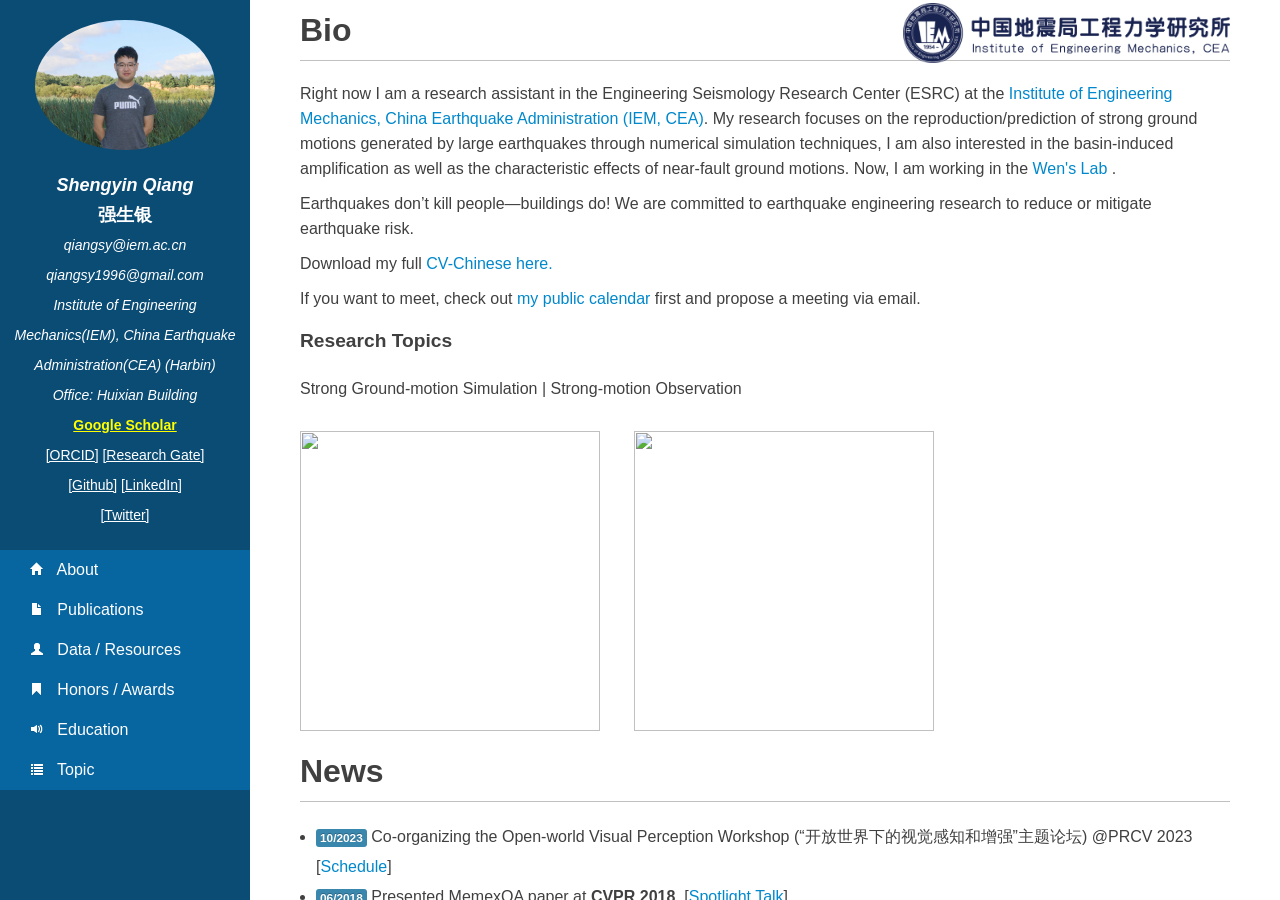
==== index.html @ 588b6cfa "Update index.html" ====
<html>
<head>
	<meta  http-equiv="Content-Type" content="text/html; charset=utf-8" />
	<meta name="viewport" content="width=device-width, initial-scale=1, user-scalable=1" />
	<link rel="stylesheet" type="text/css" href="utils/bootstrap.min.css"/>
  <script language="javascript" src="utils/jquery.min.js"></script>
	<script language="javascript" src="utils/bootstrap.min.js"></script>
  <!-- -->
  <link rel="stylesheet" type="text/css" href="https://cdnjs.cloudflare.com/ajax/libs/lato-font/3.0.0/css/lato-font.min.css"/>
	<link rel="stylesheet" type="text/css" href="utils/cssReset.css"/>
  <link rel="stylesheet" type="text/css" href="utils/css_layout.css"/>
	<title> Shengyin Qiang / 强生银</title>
  <!-- 搜索引擎优化stuff -->
	<meta name="description"
    content="Academic website for Shengyin Qiang. Right now I am a research assistant in the Engineering Seismology Research Center (ESRC) at the Institute of Engineering Mechanics, China Earthquake Administration (IEM, CEA)</a>. My research focuses on the reproduction/prediction of strong ground motions generated by large earthquakes through numerical simulation techniques, I am also interested in the basin-induced amplification as well as the characteristic effects of near-fault ground motions. Now, I am working in the Wen's Lab.">
	<meta name="keywords" content="Shengyin Qiang,PhD,Institute of Engineering Mechanics, China Earthquake Administration (IEM, CEA)">

	<!-- Global site tag (gtag.js) - Google Analytics -->
  <script async src="https://scholar.google.com.hk/citations?user=JVarl3oAAAAJ&hl=zh-CN"></script>
  <script>
  	// for Google Analytics, for free!
    window.dataLayer = window.dataLayer || [];
    function gtag(){dataLayer.push(arguments);}
    gtag('js', new Date());
    gtag('config', 'UA-156016426-1');

  </script>

</head>
<body>
<div id="sidebar">
  <img class='me' src="resources/me.jpeg"></img>
  <br/>
  <div class="info">
    <h2 class="name"> Shengyin Qiang</h2>
    <h2 class="name_chinese">强生银</h2>
    <h2 class="email">qiangsy@iem.ac.cn</h2>
    <h2 class="email">qiangsy1996@gmail.com</h2>
    <h2 class="email"> Institute of Engineering Mechanics(IEM), China Earthquake Administration(CEA) (Harbin) </h2>
    <h2 class="email">Office: Huixian Building</h2>
    <h2 class="link">
      <a style="font-size: 14px; color: yellow; font-weight: bold;" https://scholar.google.com.hk/citations?user=JVarl3oAAAAJ&hl=zh-CN">Google Scholar</a>
    </h2>
    <h2 class="link">
      <a href="https://orcid.org/0000-0002-7255-4956">[ORCID]</a>
      <a href="https://www.researchgate.net/profile/ ">[Research Gate]</a>
    </h2>
    <h2 class="link">
      <a href="https://github.com/qiangshen1">[Github]</a>
      <a href="https://www.linkedin.com/in/qiangsy/">[LinkedIn]</a>
    </h2>
    <h2 class="link">
      <a href="https://twitter.com/qiangsy1">[Twitter]</a>
    </h2>

  </div>
  <div id="navigation">
    <a class="nav_item" href="./index.html">
      <i class="icon icon-home icon-white"></i> &nbsp; About
    </a>
    <a class="nav_item" href="./publication.html#publications">
      <i class="icon icon-file icon-white"></i> &nbsp; Publications
    </a>
      <a class="nav_item" href="./publication.html#data">
      <i class="icon icon-user icon-white"></i> &nbsp; Data / Resources
    </a>  
    <a class="nav_item" href="./index.html#awards">
      <i class="icon icon-bookmark icon-white"></i> &nbsp; Honors / Awards
    </a>
    <a class="nav_item" href="./index.html#education">
      <i class="icon icon-volume-up icon-white"></i> &nbsp; Education
    </a>
    <a class="nav_item" href="./awesome.html">
      <i class="icon icon-list icon-white"></i> &nbsp; Topic
    </a>

  </div>
</div>

<div id="main">
  <div class="title">
    <a class="title_link" id="bio" href="#bio">Bio</a>
    <!--<img src="https://visitor-badge.glitch.me/badge?page_id=JunweiLiang.JunweiLiang&right_color=green" alt=""/>-->
    <img src="https://vbr.wocr.tk/badge?page_id=qiangsy.qiangsy1g&right_color=green" alt=""/>

    <img id="logo" src="resources/IEM-logo.jpg"></img>
  </div>
  <div class="content">

   Right now I am a research assistant in the Engineering Seismology Research Center (ESRC) at the <a href="https://www.iem.ac.cn/">Institute of Engineering Mechanics, China Earthquake Administration (IEM, CEA)</a>. 
    My research focuses on the reproduction/prediction of strong ground motions generated by large earthquakes through numerical simulation techniques, I am also interested in the basin-induced amplification as well as the characteristic effects of near-fault ground motions. Now, I am working in the <a href="https://www.researchgate.net/profile/Ruizhi-Wen">Wen's Lab </a>.

    <div class="linebreak"></div>
	  
     Earthquakes don’t kill people—buildings do! We are committed to earthquake engineering research to reduce or mitigate earthquake risk.
	  
    <div class="linebreak"></div>
     Download my full <a class="" href="resources/CV-Qiang-CN.pdf">CV-Chinese here. </a>
	     
    <div class="linebreak"></div>
    If you want to meet, check out <a href="https://calendar.google.com/calendar/embed?src=qiangsy1996%40gmail.com&ctz=Asia%2FShanghai" target="_blank">my public calendar</a> first and propose a meeting via email.
  </div>

  <div class="subtitle">
    <a class="title_link" id="group" href="#group">Research Topics</a>
  </div>

  <div class="content">
    Strong Ground-motion Simulation |  Strong-motion Observation 

    <div class="linebreak"></div>

    <img src="resources/ludingm6p8_google_sta.gif" style="height:300px;margin:20px 30px 0 0"></img>
    <img src="resources/structure_wave.gif" style="height:300px;margin:20px 30px 0 0"></img>

  </div>

  <div class="title">
    <a class="title_link" id="news" href="#news">News</a>
  </div>

  <div class="content">
    <ul>
      <li><span class="label label-info">10/2023</span> Co-organizing the Open-world Visual Perception Workshop (“开放世界下的视觉感知和增强”主题论坛) @PRCV 2023
        [<a href="https://mp.weixin.qq.com/s/ib9aKBhQhoaAFqZB93F3wQ">Schedule</a>] </li>
      <li><span class="label label-info">06/2018</span> Presented MemexQA paper at <span style="font-weight:bold">CVPR 2018</span>. [<a href="https://youtu.be/TBOnKekODCI?t=1h11m29s" target="_blank">Spotlight Talk</a>]</li>
      <!--<li>[03/2017] Two papers accepted by ICASSP 2017.</li>
      <li>[02/2017] Two demo papers accepted by <span style="font-weight:bold">AAAI 2017</span>.</li>-->
      <li><span class="label label-info">11/2016</span> <span style="font-weight:bold">Best performer</span> in the NIST TRECVID 2016 Ad-hoc Video Search Challenge (no annotation track).</li>
      <!--<li>[02/2016] One oral paper accepted by <span style="font-weight:bold">IJCAI 2016</span>.</li>-->
    </ul>
  </div>

  <div class="title">
    <a class="title_link" id="media" href="#education">Work experience</a>
  </div>
  <div class="content">
    <ul>
      <li>
        <span style="font-weight: bold"> 2024.06-Now  &nbsp&nbsp&nbsp&nbsp   Research assistant <br> </span>
        </li>

    </ul>
  </div>
	
  <div class="title">
    <a class="title_link" id="media" href="#education">Education</a>
  </div>
  <div class="content">
    <ul>
      <li>
        <span style="font-weight: bold">2020.09-2024.06  Ph.D in  Earthquake Engineering, Civil Engineering<br>. 
	</span> <span style="font-style: italic;"> <a href="https://www.iem.ac.cn/">Institute of Engineering Mechanics(IEM), CEA</a>, Harbin, China.</span>
	</span> <span style="font-style: italic;"> PhD thesis ss</span>      
        </li>
        <li>
	<span style="font-weight: bold">2018.09-2020.06  M.S. in  Earthquake Engineering, Civil Engineering<br>. </span> <span style="font-style: italic;"> <a href="https://www.iem.ac.cn/">Institute of Engineering Mechanics(IEM), CEA</a>, Harbin, China.</span>
	</li>
        <li>
	<span style="font-weight: bold">2014.09-2018.06  B.S. in  Civil Engineering<br>. </span> <span style="font-style: italic;"> <a href="http://www.neepu.edu.cn/">Northeast Electric Power University</a>, Jinlin, China.</span>
	</li>
    </ul>
  </div>

  <div class="title">
    <a class="title_link" id="awards" href="#awards">Awards</a>
  </div>
  <div class="content">
    <ul>
      <li>National Scholarship for Doctoral Excellence <div class="float-right">2023.11</div></li>    
      <li>First-level Scholarship, Institute of Engineering Mechanics, CEA <div class="float-right">2020-2023</div></li>
      <li>National Encouragement Scholarship <div class="float-right">2017</div></li>
      <li>First/Second Prize Scholarship, Northeast Electric Power University<div class="float-right">2017</div></li>    
      <li>Government Scholarship of Jilin Province<div class="float-right">2016</div></li> 
	 <br/>
        <img style="height:300px;width:1000px" src="resources/earth-2.jpg"></img><br>
	<span style="font-style: italic;"> @星球研究所(Institute For Planets)</span>
      </li>    
    </ul>
  </div>


	
<!--
	a Shengyin Qiang's production
	contact: qiangsy1996@gmail.com
-->
</body>
</html>
---- utils/cssReset.css ----
﻿@charset "utf-8";
html{
    height:100%;
    -webkit-text-size-adjust: 100%;
    -ms-text-size-adjust: 100%;
	-webkit-font-smoothing:antialiased;
}
body{
	margin:0;
	padding:0;
	background-color:#fff;
	min-height:100%;
	height:auto !important;
	height:100%;
	color:#404040;
    /*font:微软雅黑,Helvetica,arial;
	font-family:微软雅黑,Helvetica,arial;*/
	font-size:16px;
}
h1,h2,h3,h4,h5,h6,p,figure,form{
    margin:0;
}
table{
	border-collapse:collapse;
	border-spacing:0;
}
img{
	border:0;
    vertical-align:middle;
    -ms-interpolation-mode: bicubic;
}
a{
	text-decoration:none;
}
a:focus {
    outline: thin dotted;
}
a:hover{
	text-decoration:none;
}
/* hn */
h1{
	font-size:16px;
	line-height:36px;
}
h2{
	font-size:14px;
	line-height:30px;
}
h3{
	line-height:24px;
}
h3,h4,h5,h6{
	font-size:12px;
}
/* ul ol dl */
ul,li,ol{
    margin: 0;
	padding:0;
	/*list-style: none outside none;*/
}
/*
ul.has-style li,ol li{
	margin-left:25px;
}
ul.has-style li{
    list-style:disc;
}
ol li{
	list-style:decimal;
}
ul.inline-style li{
	float:left;
	display:inline;
}*/
dl{
    margin-bottom: 18px;
}
dt{
    font-weight: bold;
}
dd{
    margin:0 0 0 9px;
	padding:0;
}
svg:not(:root) {
    overflow: hidden;
}
/* clearfix */
.clearfix:before, .clearfix:after {
    content:"";
    display:table;
}
.clearfix:after{
	clear:both;
	overflow:hidden;
}
.clearfix{
    zoom:1;
}
/* -------------------------------------------------
 * form
 * -------------------------------------------------
*/
button,input,select,textarea{
    font-size:100%;
    font-family:tahoma;
    margin: 0;
	outline: 0 none;
    vertical-align: baseline;
    *vertical-align: middle;
}
textarea{
    overflow: auto;
    vertical-align: top; 
	resize:none;
}
button,input{
    line-height: normal;
}
button,
html input[type="button"], 
input[type="reset"],
input[type="submit"],
.submit-btn{
    -webkit-appearance: button; 
    cursor: pointer; 
    *overflow: visible;
}
button[disabled],
input[disabled],
.disable{
    cursor: default;
}
input[type="checkbox"],
input[type="radio"],
.form-radio,
.form-checkbox{
    box-sizing: border-box;
    padding: 0;
    *height: 13px;
    *width: 13px;
}
fieldset{
    border: 1px solid #c0c0c0;
    margin: 0 2px 18px;
    padding: 0.35em 0.625em 0.75em;
}
legend{
    border: 0;
    padding: 0;
    white-space: normal;
    *margin-left: -7px;
}
button::-moz-focus-inner,
input::-moz-focus-inner{
    border: 0;
    padding: 0;
}
/* -------------------------------------------------
 * css3 & html5
 * -------------------------------------------------
*/
/* html5 */
article,aside,details,figcaption,figure,footer,header,hgroup,nav,section,summary{
    display: block;
}
audio,canvas,video{
    display: inline-block;
    *display: inline;
    *zoom: 1;
}
audio:not([controls]){
    display: none;
    height: 0;
}
input[type="search"]{
    -webkit-appearance: textfield;
    -moz-box-sizing: content-box;
    -webkit-box-sizing: content-box;
    box-sizing: content-box;
}
:-moz-placeholder{
  color: #999;
}
::-webkit-input-placeholder{
  color: #999;
}
/* -------------------------------------------------
 * 非常见标签
 * -------------------------------------------------
*/
abbr[title]{
    border-bottom: 1px dotted;
}
b,strong{
    font-weight: bold;
}
blockquote{
    margin: 1em 40px;
}
dfn{
    font-style: italic;
}
mark{
    background: #ff0;
    color: #444;
}
code,kbd,pre,samp{
    font-family: monospace, serif;
    _font-family: 'courier new', monospace;
    font-size: 1em;
}
pre{
    margin: 1em 0;
	white-space: pre;
    white-space: pre-wrap;
    word-wrap: break-word;
}
q{
    quotes: none;
}
q:before,
q:after{
    content: '';
    content: none;
}
small{
    font-size: 80%;
}
sub,sup{
    font-size: 75%;
    line-height: 0;
    position: relative;
    vertical-align: baseline;
}
sup{
    top: -0.5em;
}
sub{
    bottom: -0.25em;
}
/*********************
	自定义用法
*/
span.space{
	/*行内小空格，用于icon与文字之间*/
	width:5px;
	height:5px;
	display:inline-block; 
	/**display:inline; IE6、7 block 元素 
	*zoom:1;*/
}
div.loading{
/*载入中的gif动图，路径以 本文件为基准*/
width:16px;
height:16px;
background:url('../assets/images/loading.gif') no-repeat center center;
display:inline-block;
}
div.wrapLoading{
	text-align:center;
	width:100%;
	padding:10px 0;
}
div.wrap{margin:0 auto;width:980px}/*该网站中各个模块的wrap*/
div.clearLeft{clear:left}
div.clearRight{clear:right}
div.clearBoth{clear:both}
div.mask{position:absolute;top:0;left:0;width:100%;height:100%;
	-ms-filter:"progid:DXImageTransform.Microsoft.Alpha(Opacity=50)"; /* ie8  */
    filter:alpha(opacity=50);    /* ie5-7  */
    opacity: 0.5;    /* css standard, currently it works in most modern browsers  */
background-color:black;text-align:center;color:white}
/* 关闭按钮增大 */
div.close{
	padding:6px;
	padding-top:0;
}
---- utils/css_layout.css ----
@charset "utf-8";



    /*
        utils css
    */


    body a{
        text-decoration:none;
    }
    div.content ul{
        list-style: disc inside none;
        list-style-position: outside;
        margin-left: 1em;
    }
    div.content ol{
        list-style: none inside none;
    }
    div.content li{
        line-height:30px;
    }
    div.content div.float-right{
        float:right;
    }


    #sidebar{
        position: absolute;
        top: 0;
        left: 0;
        overflow: auto;
        background: #0b4c75;
        width:250px;
        height: 100%;
    }
    #sidebar > img.me{
        max-height:180px;
        max-width:180px;
        margin:20px 35px;
        border-radius: 50%;
    }
  #sidebar div.info{
    color: white;
    text-align: center;
  }
  #sidebar div.info > .name{
      font-family: "Lato", Helvetica, Arial, sans-serif;
      font-size: 18px;
      font-weight: bold;
      font-style: italic;
  }
  #sidebar div.info > .name_chinese{
      font-family: Helvetica, Arial, sans-serif;
      font-size: 18px;
      font-weight: bold;
  }
  #sidebar div.info > .email{
      font-size: 14px;
      font-family: "Lato", Helvetica, Arial, sans-serif;
      font-style: italic;
      font-weight: 400;
  }
  #sidebar div.info > .link{
    font-size: 14px;
    font-weight: 500;

  }
  #sidebar div.info > .link > a{
    color: white;
    text-decoration: underline;
  }
  #navigation{
    padding-top: 10px;
    margin-top:  10px;
  }
  #navigation > a.nav_item{
    display: block;
    color: white;
    cursor: pointer;
    padding: 10px 30px;
    background: #0765A0;
  }
  #navigation > a.nav_item:hover{
    background: #3D7EB0;
  }


  /*----------------------------*/

    #main{
    position: absolute;
    top: 0;
    left: 250px;
    right: 0;  /* right and bottom property is crucial */
    bottom: 0;
    overflow: auto;
        min-width: 500px;
  }
  #logo{
    display: block;
    position: absolute;
    top:3px;
    right:50px;
    max-height: 60px;
  }


  #main > div.content{
    padding: 10px 50px;
    line-height: 25px;
    font-family: 'Lato', sans-serif;
    font-weight: 450;
    font-size: 16px;
  }

  #main > div.title{
    padding:20px 0;
    margin: 0 50px;
    border-bottom:1px silver solid;
    margin-bottom:10px;
    font-size:2em;
    font-weight:bold;
  }

  #main > div.subtitle
  {
    padding: 10px 0;
    margin: 0 50px;
    margin-bottom: 5px;
    font-size: 1.2em;
    font-weight: 600;
  }
  #main div.linebreak{
    padding: 5px;
  }
  #main a.title_link{
    color: inherit; /* blue colors for links too */
    text-decoration: inherit; /* no underline */
    outline: none;
  }
  img.press{
    height:20px;
  }

  div.publications > ol > li{
    padding-bottom: 30px;
  }
  div.publications > ol > li > span.title{
    font-weight:bold;
    font-size:1.2em;
  }
  div.publications > ol > li > div.info{
    padding-left:20px;
    word-wrap:break-word;
  }
  div.publications > ol > li > div.info.italic{
    font-style: italic;
  }
  div.publications div.imgblock{
    float:left;
    max-height:200px;
    min-height: 150px;
    max-width:250px;
    padding: 0;
    margin-right:20px;
    text-align: center;
  }
  div.publications div.imgblock > img{
    max-width:100%;
    max-height:100%;
  }
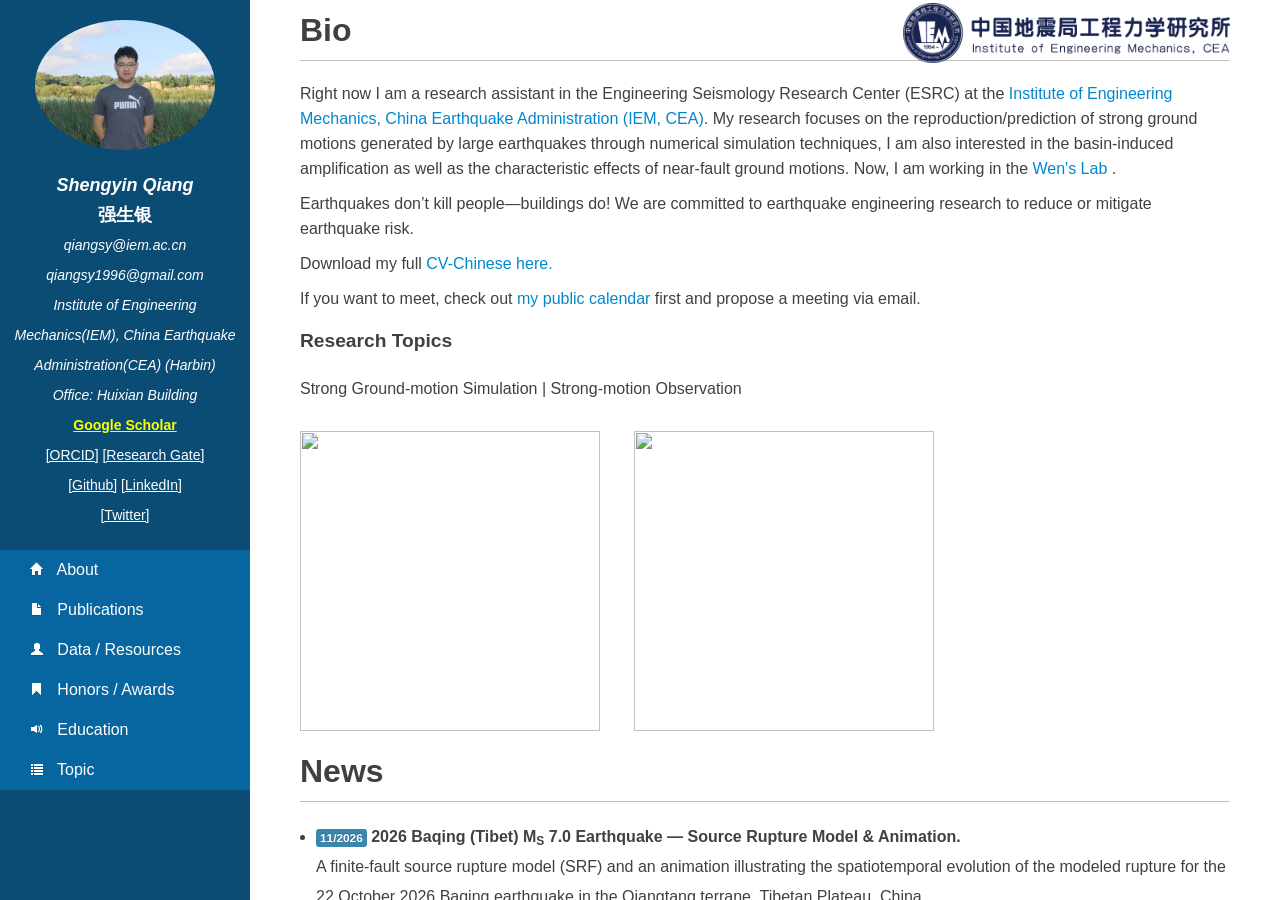
==== commit ac64e32b: "Add files via upload" ====
--- a/index.html
+++ b/index.html
@@ -121,6 +121,32 @@
 
   <div class="content">
     <ul>
+      <!-- 2026 Baqing earthquake source rupture model and animation -->
+      <li class="baqing-news-item">
+        <span class="label label-info">11/2026</span>
+        <strong>2026 Baqing (Tibet) M<sub>S</sub> 7.0 Earthquake — Source Rupture Model &amp; Animation.</strong>
+        <div class="baqing-news-description">
+          A finite-fault source rupture model (SRF) and an animation illustrating the
+          spatiotemporal evolution of the modeled rupture for the 22 October 2026
+          Baqing earthquake in the Qiangtang terrane, Tibetan Plateau, China.
+        </div>
+        <div class="baqing-news-links">
+          [<a href="https://github.com/qiangshen1/XZBaqing_Eqsim" target="_blank" rel="noopener noreferrer">Project &amp; Details</a>]
+          [<a href="https://github.com/qiangshen1/XZBaqing_Eqsim/blob/master/Baqing-Spatial_hyb.srf" target="_blank" rel="noopener noreferrer">Source Model (SRF)</a>]
+          [<a href="https://github.com/qiangshen1/XZBaqing_Eqsim/blob/master/Baqing-Spatial_hyb_rupture_movie_sound.mp4" target="_blank" rel="noopener noreferrer">Watch on GitHub</a>]
+        </div>
+        <figure class="baqing-rupture-figure">
+          <video controls preload="metadata" playsinline
+                 aria-label="Modeled rupture animation of the 2026 Baqing MS 7.0 earthquake">
+            <source src="https://raw.githubusercontent.com/qiangshen1/XZBaqing_Eqsim/master/Baqing-Spatial_hyb_rupture_movie_sound.mp4" type="video/mp4" />
+            Your browser cannot play this video. Please use the Watch on GitHub link above.
+          </video>
+          <figcaption>
+            Modeled finite-fault rupture evolution (MP4). If the embedded video does not load,
+            <a href="https://github.com/qiangshen1/XZBaqing_Eqsim/blob/master/Baqing-Spatial_hyb_rupture_movie_sound.mp4" target="_blank" rel="noopener noreferrer">open the animation on GitHub</a>.
+          </figcaption>
+        </figure>
+      </li>
       <li><span class="label label-info">10/2023</span> Co-organizing the Open-world Visual Perception Workshop (“开放世界下的视觉感知和增强”主题论坛) @PRCV 2023
         [<a href="https://mp.weixin.qq.com/s/ib9aKBhQhoaAFqZB93F3wQ">Schedule</a>] </li>
       <li><span class="label label-info">06/2018</span> Presented MemexQA paper at <span style="font-weight:bold">CVPR 2018</span>. [<a href="https://youtu.be/TBOnKekODCI?t=1h11m29s" target="_blank">Spotlight Talk</a>]</li>
@@ -150,14 +176,15 @@
     <ul>
       <li>
         <span style="font-weight: bold">2020.09-2024.06  Ph.D in  Earthquake Engineering, Civil Engineering<br>. 
-	</span> <span style="font-style: italic;"> <a href="https://www.iem.ac.cn/">Institute of Engineering Mechanics(IEM), CEA</a>, Harbin, China.</span>
-	</span> <span style="font-style: italic;"> PhD thesis ss</span>      
+	</span> <span style="font-style: italic;"> <a href="https://www.iem.ac.cn/">Institute of Engineering Mechanics(IEM), CEA</a>, Harbin, China. <a class="" href="/resources/ThesisPhD_Qiangsy_v5.0-submitted_compressed.pdf">[PhD thesis]</a></span>      
         </li>
         <li>
-	<span style="font-weight: bold">2018.09-2020.06  M.S. in  Earthquake Engineering, Civil Engineering<br>. </span> <span style="font-style: italic;"> <a href="https://www.iem.ac.cn/">Institute of Engineering Mechanics(IEM), CEA</a>, Harbin, China.</span>
+	<span style="font-weight: bold">2018.09-2020.06  M.S. in  Earthquake Engineering, Civil Engineering<br>. 
+	</span> <span style="font-style: italic;"> <a href="https://www.iem.ac.cn/">Institute of Engineering Mechanics(IEM), CEA</a>, Harbin, China.</span>
 	</li>
         <li>
-	<span style="font-weight: bold">2014.09-2018.06  B.S. in  Civil Engineering<br>. </span> <span style="font-style: italic;"> <a href="http://www.neepu.edu.cn/">Northeast Electric Power University</a>, Jinlin, China.</span>
+	<span style="font-weight: bold">2014.09-2018.06  B.S. in  Civil Engineering<br>. 
+	</span> <span style="font-style: italic;"> <a href="http://www.neepu.edu.cn/">Northeast Electric Power University</a>, Jilin, China.</span>
 	</li>
     </ul>
   </div>
@@ -173,7 +200,7 @@
       <li>First/Second Prize Scholarship, Northeast Electric Power University<div class="float-right">2017</div></li>    
       <li>Government Scholarship of Jilin Province<div class="float-right">2016</div></li> 
 	 <br/>
-        <img style="height:300px;width:1000px" src="resources/earth-2.jpg"></img><br>
+        <img style="height:300px;width:1200px" src="resources/earth-2.jpg"></img><br>
 	<span style="font-style: italic;"> @星球研究所(Institute For Planets)</span>
       </li>    
     </ul>
